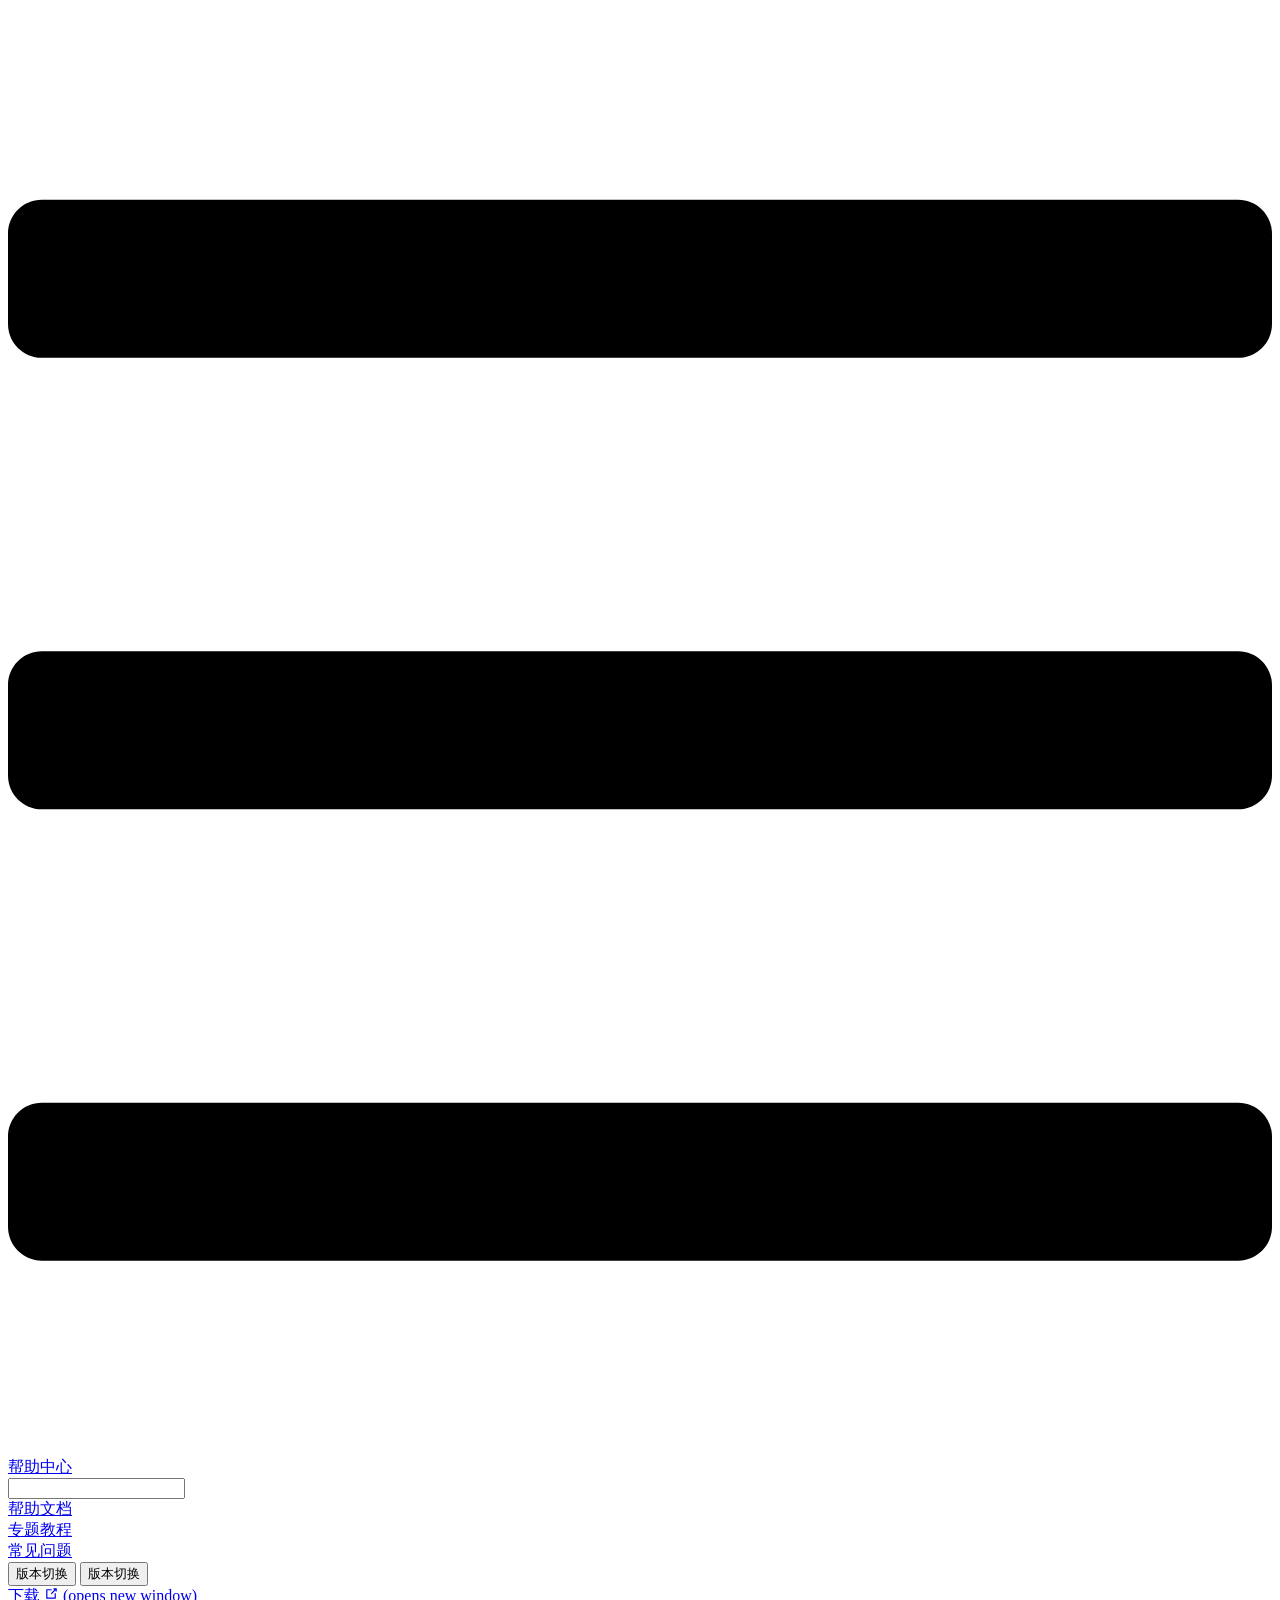
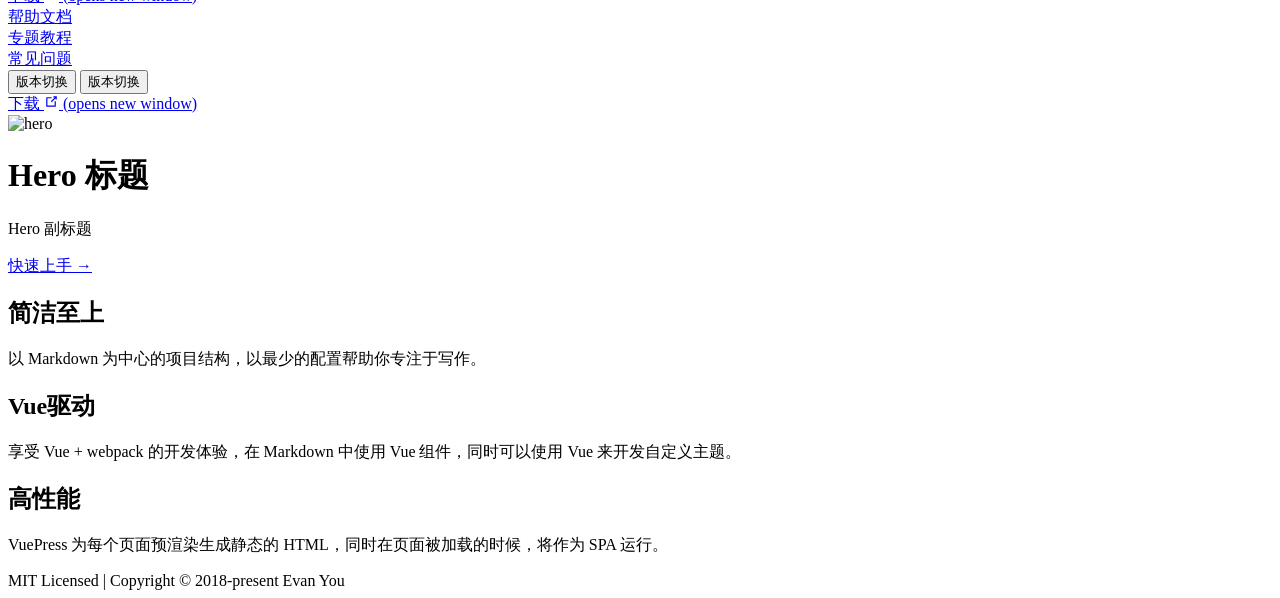
==== index.html @ 6fc8671c "第一次提交" ====
<!DOCTYPE html>
<html lang="en-US">
  <head>
    <meta charset="utf-8">
    <meta name="viewport" content="width=device-width,initial-scale=1">
    <title>帮助中心</title>
    <meta name="generator" content="VuePress 1.8.2">
    
    <meta name="description" content="Just playing around">
    
    <link rel="preload" href="/zhiyv/assets/css/0.styles.9cedd6bb.css" as="style"><link rel="preload" href="/zhiyv/assets/js/app.d96a85b0.js" as="script"><link rel="preload" href="/zhiyv/assets/js/2.5d48d503.js" as="script"><link rel="preload" href="/zhiyv/assets/js/8.8b0fd735.js" as="script"><link rel="prefetch" href="/zhiyv/assets/js/10.7f1eb693.js"><link rel="prefetch" href="/zhiyv/assets/js/11.e30ece4a.js"><link rel="prefetch" href="/zhiyv/assets/js/12.649ff576.js"><link rel="prefetch" href="/zhiyv/assets/js/13.ff877c62.js"><link rel="prefetch" href="/zhiyv/assets/js/14.d5dfd48c.js"><link rel="prefetch" href="/zhiyv/assets/js/15.18e74395.js"><link rel="prefetch" href="/zhiyv/assets/js/16.648476f3.js"><link rel="prefetch" href="/zhiyv/assets/js/17.c2e4e7ce.js"><link rel="prefetch" href="/zhiyv/assets/js/18.f54be913.js"><link rel="prefetch" href="/zhiyv/assets/js/19.8745d689.js"><link rel="prefetch" href="/zhiyv/assets/js/3.be73de15.js"><link rel="prefetch" href="/zhiyv/assets/js/4.3a1a1ce0.js"><link rel="prefetch" href="/zhiyv/assets/js/5.1413bf7b.js"><link rel="prefetch" href="/zhiyv/assets/js/6.57153bf7.js"><link rel="prefetch" href="/zhiyv/assets/js/7.e542ad6f.js"><link rel="prefetch" href="/zhiyv/assets/js/9.6366fb85.js">
    <link rel="stylesheet" href="/zhiyv/assets/css/0.styles.9cedd6bb.css">
  </head>
  <body>
    <div id="app" data-server-rendered="true"><div class="theme-container no-sidebar"><header class="navbar"><div class="sidebar-button"><svg xmlns="http://www.w3.org/2000/svg" aria-hidden="true" role="img" viewBox="0 0 448 512" class="icon"><path fill="currentColor" d="M436 124H12c-6.627 0-12-5.373-12-12V80c0-6.627 5.373-12 12-12h424c6.627 0 12 5.373 12 12v32c0 6.627-5.373 12-12 12zm0 160H12c-6.627 0-12-5.373-12-12v-32c0-6.627 5.373-12 12-12h424c6.627 0 12 5.373 12 12v32c0 6.627-5.373 12-12 12zm0 160H12c-6.627 0-12-5.373-12-12v-32c0-6.627 5.373-12 12-12h424c6.627 0 12 5.373 12 12v32c0 6.627-5.373 12-12 12z"></path></svg></div> <a href="/zhiyv/" aria-current="page" class="home-link router-link-exact-active router-link-active"><!----> <span class="site-name">帮助中心</span></a> <div class="links"><div class="search-box"><input aria-label="Search" autocomplete="off" spellcheck="false" value=""> <!----></div> <nav class="nav-links can-hide"><div class="nav-item"><a href="/zhiyv/guide/help/" class="nav-link">
  帮助文档
</a></div><div class="nav-item"><a href="/zhiyv/guide/special/" class="nav-link">
  专题教程
</a></div><div class="nav-item"><a href="/zhiyv/guide/problem/" class="nav-link">
  常见问题
</a></div><div class="nav-item"><div class="dropdown-wrapper"><button type="button" aria-label="版本切换" class="dropdown-title"><span class="title">版本切换</span> <span class="arrow down"></span></button> <button type="button" aria-label="版本切换" class="mobile-dropdown-title"><span class="title">版本切换</span> <span class="arrow right"></span></button> <ul class="nav-dropdown" style="display:none;"><li class="dropdown-item"><!----> <a href="/zhiyv/.html" class="nav-link">
  v1.0
</a></li><li class="dropdown-item"><!----> <a href="/zhiyv/.html" class="nav-link">
  v2.0
</a></li></ul></div></div><div class="nav-item"><a href="http://192.168.20.92:8080/files/product.zip" target="_blank" rel="noopener noreferrer" class="nav-link external">
  下载
  <span><svg xmlns="http://www.w3.org/2000/svg" aria-hidden="true" focusable="false" x="0px" y="0px" viewBox="0 0 100 100" width="15" height="15" class="icon outbound"><path fill="currentColor" d="M18.8,85.1h56l0,0c2.2,0,4-1.8,4-4v-32h-8v28h-48v-48h28v-8h-32l0,0c-2.2,0-4,1.8-4,4v56C14.8,83.3,16.6,85.1,18.8,85.1z"></path> <polygon fill="currentColor" points="45.7,48.7 51.3,54.3 77.2,28.5 77.2,37.2 85.2,37.2 85.2,14.9 62.8,14.9 62.8,22.9 71.5,22.9"></polygon></svg> <span class="sr-only">(opens new window)</span></span></a></div> <!----></nav></div></header> <div class="sidebar-mask"></div> <aside class="sidebar"><nav class="nav-links"><div class="nav-item"><a href="/zhiyv/guide/help/" class="nav-link">
  帮助文档
</a></div><div class="nav-item"><a href="/zhiyv/guide/special/" class="nav-link">
  专题教程
</a></div><div class="nav-item"><a href="/zhiyv/guide/problem/" class="nav-link">
  常见问题
</a></div><div class="nav-item"><div class="dropdown-wrapper"><button type="button" aria-label="版本切换" class="dropdown-title"><span class="title">版本切换</span> <span class="arrow down"></span></button> <button type="button" aria-label="版本切换" class="mobile-dropdown-title"><span class="title">版本切换</span> <span class="arrow right"></span></button> <ul class="nav-dropdown" style="display:none;"><li class="dropdown-item"><!----> <a href="/zhiyv/.html" class="nav-link">
  v1.0
</a></li><li class="dropdown-item"><!----> <a href="/zhiyv/.html" class="nav-link">
  v2.0
</a></li></ul></div></div><div class="nav-item"><a href="http://192.168.20.92:8080/files/product.zip" target="_blank" rel="noopener noreferrer" class="nav-link external">
  下载
  <span><svg xmlns="http://www.w3.org/2000/svg" aria-hidden="true" focusable="false" x="0px" y="0px" viewBox="0 0 100 100" width="15" height="15" class="icon outbound"><path fill="currentColor" d="M18.8,85.1h56l0,0c2.2,0,4-1.8,4-4v-32h-8v28h-48v-48h28v-8h-32l0,0c-2.2,0-4,1.8-4,4v56C14.8,83.3,16.6,85.1,18.8,85.1z"></path> <polygon fill="currentColor" points="45.7,48.7 51.3,54.3 77.2,28.5 77.2,37.2 85.2,37.2 85.2,14.9 62.8,14.9 62.8,22.9 71.5,22.9"></polygon></svg> <span class="sr-only">(opens new window)</span></span></a></div> <!----></nav>  <!----> </aside> <main aria-labelledby="main-title" class="home"><header class="hero"><img src="/zhiyv/image/avatar.jpg" alt="hero"> <h1 id="main-title">
      Hero 标题
    </h1> <p class="description">
      Hero 副标题
    </p> <p class="action"><a href="/zhiyv/guide/help/" class="nav-link action-button">
  快速上手 →
</a></p></header> <div class="features"><div class="feature"><h2>简洁至上</h2> <p>以 Markdown 为中心的项目结构，以最少的配置帮助你专注于写作。</p></div><div class="feature"><h2>Vue驱动</h2> <p>享受 Vue + webpack 的开发体验，在 Markdown 中使用 Vue 组件，同时可以使用 Vue 来开发自定义主题。</p></div><div class="feature"><h2>高性能</h2> <p>VuePress 为每个页面预渲染生成静态的 HTML，同时在页面被加载的时候，将作为 SPA 运行。</p></div></div> <div class="theme-default-content custom content__default"></div> <div class="footer">
    MIT Licensed | Copyright © 2018-present Evan You
  </div></main></div><div class="global-ui"></div></div>
    <script src="/zhiyv/assets/js/app.d96a85b0.js" defer></script><script src="/zhiyv/assets/js/2.5d48d503.js" defer></script><script src="/zhiyv/assets/js/8.8b0fd735.js" defer></script>
  </body>
</html>
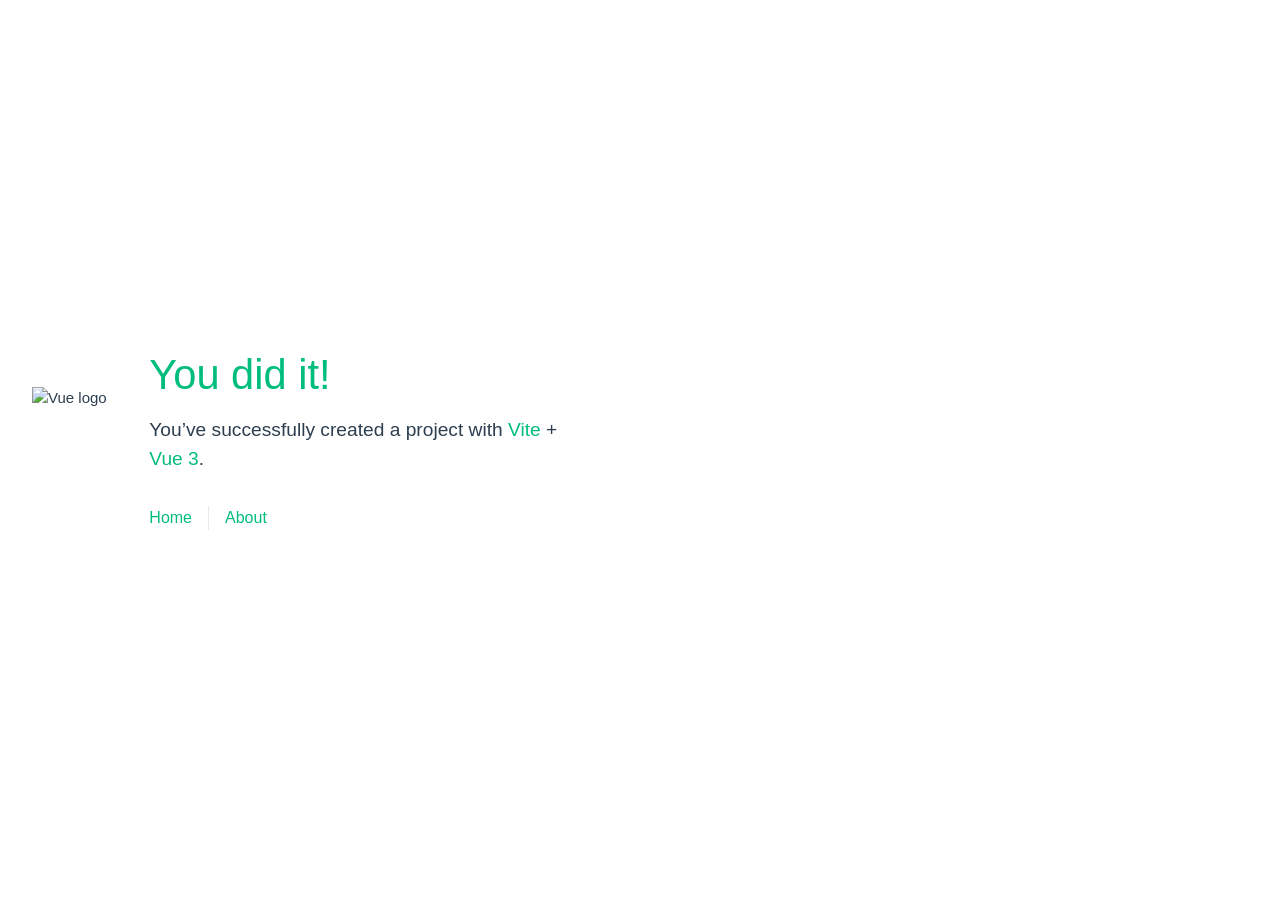
==== commit e7b6938d: "dist" ====
--- a/index.html
+++ b/index.html
@@ -1,50 +1,15 @@
 <!DOCTYPE html>
-<html lang="en-US">
+<html lang="en">
   <head>
-    <meta charset="utf-8">
-    <meta name="viewport" content="width=device-width,initial-scale=1">
-    <title>帮助中心</title>
-    <meta name="generator" content="VuePress 1.8.2">
-    
-    <meta name="description" content="Just playing around">
-    
-    <link rel="preload" href="/zhiyv/assets/css/0.styles.9cedd6bb.css" as="style"><link rel="preload" href="/zhiyv/assets/js/app.d96a85b0.js" as="script"><link rel="preload" href="/zhiyv/assets/js/2.5d48d503.js" as="script"><link rel="preload" href="/zhiyv/assets/js/8.8b0fd735.js" as="script"><link rel="prefetch" href="/zhiyv/assets/js/10.7f1eb693.js"><link rel="prefetch" href="/zhiyv/assets/js/11.e30ece4a.js"><link rel="prefetch" href="/zhiyv/assets/js/12.649ff576.js"><link rel="prefetch" href="/zhiyv/assets/js/13.ff877c62.js"><link rel="prefetch" href="/zhiyv/assets/js/14.d5dfd48c.js"><link rel="prefetch" href="/zhiyv/assets/js/15.18e74395.js"><link rel="prefetch" href="/zhiyv/assets/js/16.648476f3.js"><link rel="prefetch" href="/zhiyv/assets/js/17.c2e4e7ce.js"><link rel="prefetch" href="/zhiyv/assets/js/18.f54be913.js"><link rel="prefetch" href="/zhiyv/assets/js/19.8745d689.js"><link rel="prefetch" href="/zhiyv/assets/js/3.be73de15.js"><link rel="prefetch" href="/zhiyv/assets/js/4.3a1a1ce0.js"><link rel="prefetch" href="/zhiyv/assets/js/5.1413bf7b.js"><link rel="prefetch" href="/zhiyv/assets/js/6.57153bf7.js"><link rel="prefetch" href="/zhiyv/assets/js/7.e542ad6f.js"><link rel="prefetch" href="/zhiyv/assets/js/9.6366fb85.js">
-    <link rel="stylesheet" href="/zhiyv/assets/css/0.styles.9cedd6bb.css">
+    <meta charset="UTF-8" />
+    <link rel="icon" href="/favicon.ico" />
+    <meta name="viewport" content="width=device-width, initial-scale=1.0" />
+    <title>Vite App</title>
+    <script type="module" crossorigin src="/assets/index.6ecebeb9.js"></script>
+    <link rel="stylesheet" href="/assets/index.4dd4af7a.css">
   </head>
   <body>
-    <div id="app" data-server-rendered="true"><div class="theme-container no-sidebar"><header class="navbar"><div class="sidebar-button"><svg xmlns="http://www.w3.org/2000/svg" aria-hidden="true" role="img" viewBox="0 0 448 512" class="icon"><path fill="currentColor" d="M436 124H12c-6.627 0-12-5.373-12-12V80c0-6.627 5.373-12 12-12h424c6.627 0 12 5.373 12 12v32c0 6.627-5.373 12-12 12zm0 160H12c-6.627 0-12-5.373-12-12v-32c0-6.627 5.373-12 12-12h424c6.627 0 12 5.373 12 12v32c0 6.627-5.373 12-12 12zm0 160H12c-6.627 0-12-5.373-12-12v-32c0-6.627 5.373-12 12-12h424c6.627 0 12 5.373 12 12v32c0 6.627-5.373 12-12 12z"></path></svg></div> <a href="/zhiyv/" aria-current="page" class="home-link router-link-exact-active router-link-active"><!----> <span class="site-name">帮助中心</span></a> <div class="links"><div class="search-box"><input aria-label="Search" autocomplete="off" spellcheck="false" value=""> <!----></div> <nav class="nav-links can-hide"><div class="nav-item"><a href="/zhiyv/guide/help/" class="nav-link">
-  帮助文档
-</a></div><div class="nav-item"><a href="/zhiyv/guide/special/" class="nav-link">
-  专题教程
-</a></div><div class="nav-item"><a href="/zhiyv/guide/problem/" class="nav-link">
-  常见问题
-</a></div><div class="nav-item"><div class="dropdown-wrapper"><button type="button" aria-label="版本切换" class="dropdown-title"><span class="title">版本切换</span> <span class="arrow down"></span></button> <button type="button" aria-label="版本切换" class="mobile-dropdown-title"><span class="title">版本切换</span> <span class="arrow right"></span></button> <ul class="nav-dropdown" style="display:none;"><li class="dropdown-item"><!----> <a href="/zhiyv/.html" class="nav-link">
-  v1.0
-</a></li><li class="dropdown-item"><!----> <a href="/zhiyv/.html" class="nav-link">
-  v2.0
-</a></li></ul></div></div><div class="nav-item"><a href="http://192.168.20.92:8080/files/product.zip" target="_blank" rel="noopener noreferrer" class="nav-link external">
-  下载
-  <span><svg xmlns="http://www.w3.org/2000/svg" aria-hidden="true" focusable="false" x="0px" y="0px" viewBox="0 0 100 100" width="15" height="15" class="icon outbound"><path fill="currentColor" d="M18.8,85.1h56l0,0c2.2,0,4-1.8,4-4v-32h-8v28h-48v-48h28v-8h-32l0,0c-2.2,0-4,1.8-4,4v56C14.8,83.3,16.6,85.1,18.8,85.1z"></path> <polygon fill="currentColor" points="45.7,48.7 51.3,54.3 77.2,28.5 77.2,37.2 85.2,37.2 85.2,14.9 62.8,14.9 62.8,22.9 71.5,22.9"></polygon></svg> <span class="sr-only">(opens new window)</span></span></a></div> <!----></nav></div></header> <div class="sidebar-mask"></div> <aside class="sidebar"><nav class="nav-links"><div class="nav-item"><a href="/zhiyv/guide/help/" class="nav-link">
-  帮助文档
-</a></div><div class="nav-item"><a href="/zhiyv/guide/special/" class="nav-link">
-  专题教程
-</a></div><div class="nav-item"><a href="/zhiyv/guide/problem/" class="nav-link">
-  常见问题
-</a></div><div class="nav-item"><div class="dropdown-wrapper"><button type="button" aria-label="版本切换" class="dropdown-title"><span class="title">版本切换</span> <span class="arrow down"></span></button> <button type="button" aria-label="版本切换" class="mobile-dropdown-title"><span class="title">版本切换</span> <span class="arrow right"></span></button> <ul class="nav-dropdown" style="display:none;"><li class="dropdown-item"><!----> <a href="/zhiyv/.html" class="nav-link">
-  v1.0
-</a></li><li class="dropdown-item"><!----> <a href="/zhiyv/.html" class="nav-link">
-  v2.0
-</a></li></ul></div></div><div class="nav-item"><a href="http://192.168.20.92:8080/files/product.zip" target="_blank" rel="noopener noreferrer" class="nav-link external">
-  下载
-  <span><svg xmlns="http://www.w3.org/2000/svg" aria-hidden="true" focusable="false" x="0px" y="0px" viewBox="0 0 100 100" width="15" height="15" class="icon outbound"><path fill="currentColor" d="M18.8,85.1h56l0,0c2.2,0,4-1.8,4-4v-32h-8v28h-48v-48h28v-8h-32l0,0c-2.2,0-4,1.8-4,4v56C14.8,83.3,16.6,85.1,18.8,85.1z"></path> <polygon fill="currentColor" points="45.7,48.7 51.3,54.3 77.2,28.5 77.2,37.2 85.2,37.2 85.2,14.9 62.8,14.9 62.8,22.9 71.5,22.9"></polygon></svg> <span class="sr-only">(opens new window)</span></span></a></div> <!----></nav>  <!----> </aside> <main aria-labelledby="main-title" class="home"><header class="hero"><img src="/zhiyv/image/avatar.jpg" alt="hero"> <h1 id="main-title">
-      Hero 标题
-    </h1> <p class="description">
-      Hero 副标题
-    </p> <p class="action"><a href="/zhiyv/guide/help/" class="nav-link action-button">
-  快速上手 →
-</a></p></header> <div class="features"><div class="feature"><h2>简洁至上</h2> <p>以 Markdown 为中心的项目结构，以最少的配置帮助你专注于写作。</p></div><div class="feature"><h2>Vue驱动</h2> <p>享受 Vue + webpack 的开发体验，在 Markdown 中使用 Vue 组件，同时可以使用 Vue 来开发自定义主题。</p></div><div class="feature"><h2>高性能</h2> <p>VuePress 为每个页面预渲染生成静态的 HTML，同时在页面被加载的时候，将作为 SPA 运行。</p></div></div> <div class="theme-default-content custom content__default"></div> <div class="footer">
-    MIT Licensed | Copyright © 2018-present Evan You
-  </div></main></div><div class="global-ui"></div></div>
-    <script src="/zhiyv/assets/js/app.d96a85b0.js" defer></script><script src="/zhiyv/assets/js/2.5d48d503.js" defer></script><script src="/zhiyv/assets/js/8.8b0fd735.js" defer></script>
+    <div id="app"></div>
+    
   </body>
 </html>
--- a/assets/index.4dd4af7a.css
+++ b/assets/index.4dd4af7a.css
@@ -0,0 +1 @@
+h1[data-v-3ba3ab19]{font-weight:500;font-size:2.6rem;top:-10px}h3[data-v-3ba3ab19]{font-size:1.2rem}.greetings h1[data-v-3ba3ab19],.greetings h3[data-v-3ba3ab19]{text-align:center}@media (min-width: 1024px){.greetings h1[data-v-3ba3ab19],.greetings h3[data-v-3ba3ab19]{text-align:left}}header[data-v-fc484609]{line-height:1.5;max-height:100vh}.logo[data-v-fc484609]{display:block;margin:0 auto 2rem}nav[data-v-fc484609]{width:100%;font-size:12px;text-align:center;margin-top:2rem}nav a.router-link-exact-active[data-v-fc484609]{color:var(--color-text)}nav a.router-link-exact-active[data-v-fc484609]:hover{background-color:transparent}nav a[data-v-fc484609]{display:inline-block;padding:0 1rem;border-left:1px solid var(--color-border)}nav a[data-v-fc484609]:first-of-type{border:0}@media (min-width: 1024px){header[data-v-fc484609]{display:flex;place-items:center;padding-right:calc(var(--section-gap) / 2)}.logo[data-v-fc484609]{margin:0 2rem 0 0}header .wrapper[data-v-fc484609]{display:flex;place-items:flex-start;flex-wrap:wrap}nav[data-v-fc484609]{text-align:left;margin-left:-1rem;font-size:1rem;padding:1rem 0;margin-top:1rem}}.item[data-v-f1b0f727]{margin-top:2rem;display:flex}.details[data-v-f1b0f727]{flex:1;margin-left:1rem}i[data-v-f1b0f727]{display:flex;place-items:center;place-content:center;width:32px;height:32px;color:var(--color-text)}h3[data-v-f1b0f727]{font-size:1.2rem;font-weight:500;margin-bottom:.4rem;color:var(--color-heading)}@media (min-width: 1024px){.item[data-v-f1b0f727]{margin-top:0;padding:.4rem 0 1rem calc(var(--section-gap) / 2)}i[data-v-f1b0f727]{top:calc(50% - 25px);left:-26px;position:absolute;border:1px solid var(--color-border);background:var(--color-background);border-radius:8px;width:50px;height:50px}.item[data-v-f1b0f727]:before{content:" ";border-left:1px solid var(--color-border);position:absolute;left:0;bottom:calc(50% + 25px);height:calc(50% - 25px)}.item[data-v-f1b0f727]:after{content:" ";border-left:1px solid var(--color-border);position:absolute;left:0;top:calc(50% + 25px);height:calc(50% - 25px)}.item[data-v-f1b0f727]:first-of-type:before{display:none}.item[data-v-f1b0f727]:last-of-type:after{display:none}}:root{--vt-c-white: #ffffff;--vt-c-white-soft: #f8f8f8;--vt-c-white-mute: #f2f2f2;--vt-c-black: #181818;--vt-c-black-soft: #222222;--vt-c-black-mute: #282828;--vt-c-indigo: #2c3e50;--vt-c-divider-light-1: rgba(60, 60, 60, .29);--vt-c-divider-light-2: rgba(60, 60, 60, .12);--vt-c-divider-dark-1: rgba(84, 84, 84, .65);--vt-c-divider-dark-2: rgba(84, 84, 84, .48);--vt-c-text-light-1: var(--vt-c-indigo);--vt-c-text-light-2: rgba(60, 60, 60, .66);--vt-c-text-dark-1: var(--vt-c-white);--vt-c-text-dark-2: rgba(235, 235, 235, .64)}:root{--color-background: var(--vt-c-white);--color-background-soft: var(--vt-c-white-soft);--color-background-mute: var(--vt-c-white-mute);--color-border: var(--vt-c-divider-light-2);--color-border-hover: var(--vt-c-divider-light-1);--color-heading: var(--vt-c-text-light-1);--color-text: var(--vt-c-text-light-1);--section-gap: 160px}@media (prefers-color-scheme: dark){:root{--color-background: var(--vt-c-black);--color-background-soft: var(--vt-c-black-soft);--color-background-mute: var(--vt-c-black-mute);--color-border: var(--vt-c-divider-dark-2);--color-border-hover: var(--vt-c-divider-dark-1);--color-heading: var(--vt-c-text-dark-1);--color-text: var(--vt-c-text-dark-2)}}*,*:before,*:after{box-sizing:border-box;margin:0;position:relative;font-weight:400}body{min-height:100vh;color:var(--color-text);background:var(--color-background);transition:color .5s,background-color .5s;line-height:1.6;font-family:Inter,-apple-system,BlinkMacSystemFont,Segoe UI,Roboto,Oxygen,Ubuntu,Cantarell,Fira Sans,Droid Sans,Helvetica Neue,sans-serif;font-size:15px;text-rendering:optimizeLegibility;-webkit-font-smoothing:antialiased;-moz-osx-font-smoothing:grayscale}#app{max-width:1280px;margin:0 auto;padding:2rem;font-weight:400}a,.green{text-decoration:none;color:#00bd7e;transition:.4s}@media (hover: hover){a:hover{background-color:#00bd7e33}}@media (min-width: 1024px){body{display:flex;place-items:center}#app{display:grid;grid-template-columns:1fr 1fr;padding:0 2rem}}
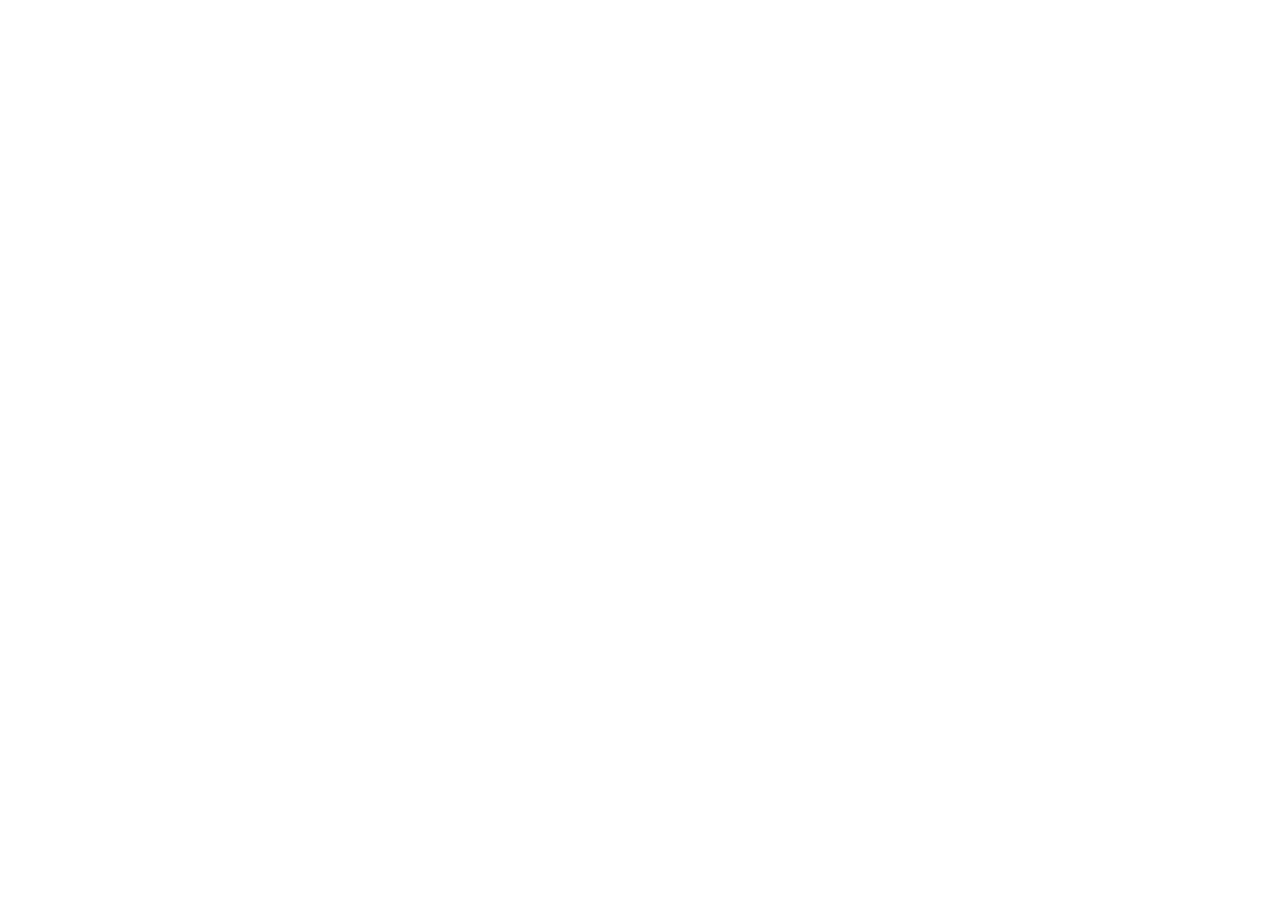
==== commit 6deb90b9: "dist" ====
--- a/index.html
+++ b/index.html
@@ -2,11 +2,11 @@
 <html lang="en">
   <head>
     <meta charset="UTF-8" />
-    <link rel="icon" href="/favicon.ico" />
+    <link rel="icon" href="./favicon.ico" />
     <meta name="viewport" content="width=device-width, initial-scale=1.0" />
     <title>Vite App</title>
-    <script type="module" crossorigin src="/assets/index.6ecebeb9.js"></script>
-    <link rel="stylesheet" href="/assets/index.4dd4af7a.css">
+    <script type="module" crossorigin src="./assets/index.8d880731.js"></script>
+    <link rel="stylesheet" href="./assets/index.4dd4af7a.css">
   </head>
   <body>
     <div id="app"></div>
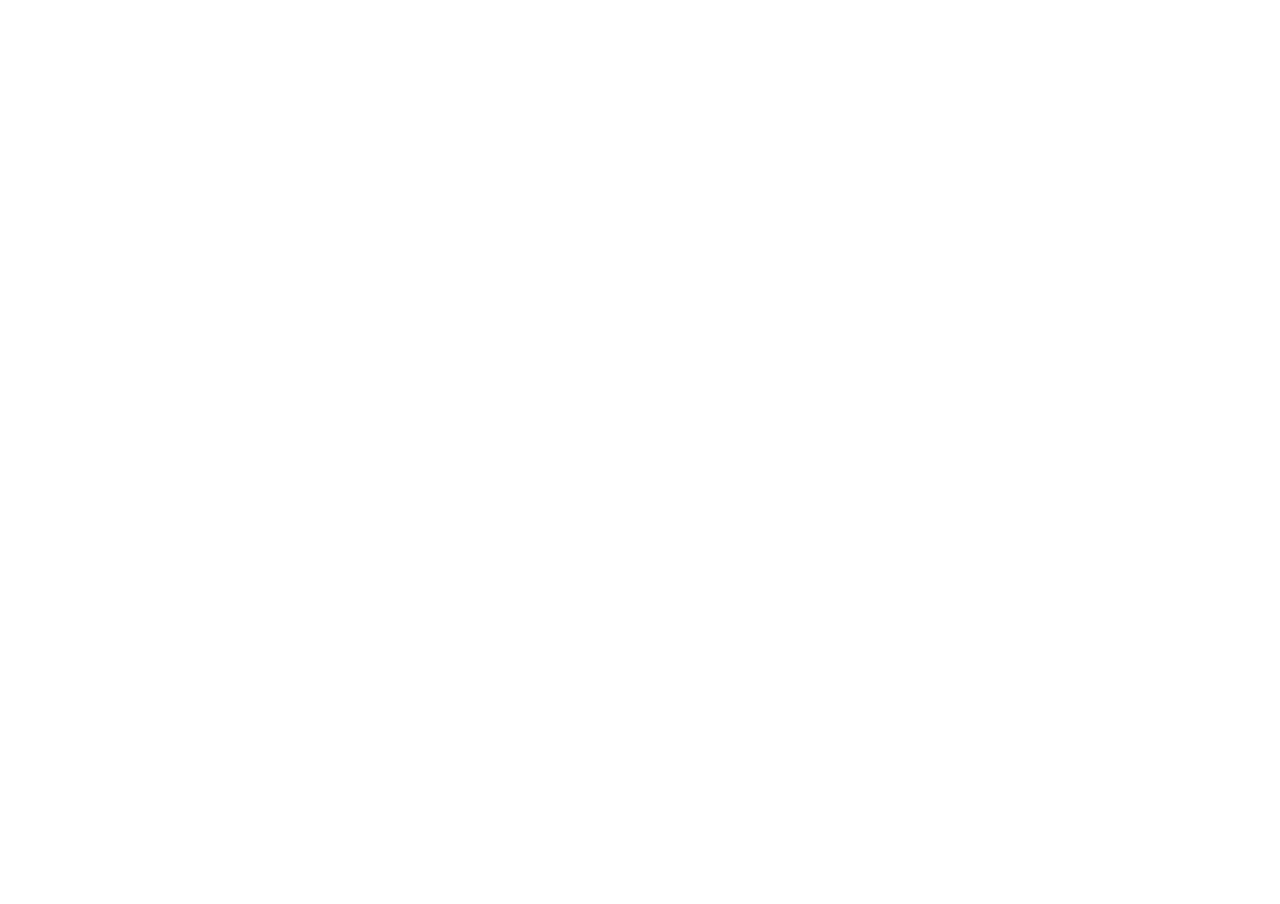
==== commit eaba49bd: "Add files via upload" ====
--- a/index.html
+++ b/index.html
@@ -1,15 +1,183 @@
-<!DOCTYPE html>
-<html lang="en">
-  <head>
-    <meta charset="UTF-8" />
-    <link rel="icon" href="./favicon.ico" />
-    <meta name="viewport" content="width=device-width, initial-scale=1.0" />
-    <title>Vite App</title>
-    <script type="module" crossorigin src="./assets/index.8d880731.js"></script>
-    <link rel="stylesheet" href="./assets/index.4dd4af7a.css">
-  </head>
-  <body>
-    <div id="app"></div>
-    
-  </body>
-</html>
+<!DOCTYPE html>
+<html>
+<head>
+    <meta http-equiv="Content-Type" content="text/html" charset="utf-8"/>
+    <title>Babylon - Getting Started</title>
+    <!--- Link to the last version of BabylonJS --->
+    <script src="https://cdn.babylonjs.com/babylon.js"></script>
+    <script src="./utils.js"></script>
+    <style>
+        html, body {
+            overflow: hidden;
+            width: 100%;
+            height: 100%;
+            margin: 0;
+            padding: 0;
+        }
+
+        #renderCanvas {
+            width: 100%;
+            height: 100%;
+            touch-action: none;
+        }
+
+    </style>
+</head>
+<body>
+<canvas id="renderCanvas" ></canvas>
+<img id="img" src="./assets/code.png" alt="" style="display: none">
+<script>
+//https://playground.babylonjs.com/#66PS52
+let canvas = window.renderCanvas
+let engine = new bl.Engine(canvas, true);
+let GL = {
+    scene: null,
+    camera: null
+}
+let createScene = function () {
+    //创建场景
+    GL.scene = new bl.Scene(engine);
+    GL.scene.useRightHandedSystem = true;
+    //创建相机
+    // 创建相机的配置项：name, alpha, beta, radius, target position, scene
+    GL.camera = new bl.ArcRotateCamera("Camera", 0, 0, 10, Vec3(0, 0, 0), GL.scene);
+
+
+    // 通过设置相机位置来覆盖 alpha, beta, radius
+    GL.camera.setPosition(Vec3(200, 300, 200));
+    //设置相机时间绑定到画布上，即画布事件会触发相机动作
+    GL.camera.attachControl(canvas, true);
+    GL.camera.mode = BABYLON.Camera.ORTHOGRAPHIC_CAMERA;            //指定相机的类型
+    var ratio = window.innerHeight / window.innerWidth;     //计算屏幕宽高比
+    let size = 130
+    GL.camera.orthoLeft = -size;                        //设置近平面的左侧边界
+    GL.camera.orthoRight = size;                      //设置近平面的右侧边界
+    GL.camera.orthoTop = size * ratio;                   //设置近平面的顶部边界
+    GL.camera.orthoBottom = -size * ratio;
+
+    //创建光
+    // create a basic light, aiming 0,1,0 - meaning, to the sky
+    // let light = new bl.HemisphericLight('light1', Vec3(0, 0, 5), GL.scene);
+    // light.intensity = 1
+
+    GL.scene.ambientColor = Color4(1, 1, 1, 1);
+    GL.scene.clearColor = Color4(0.6, 0.6, 0.6, 1);
+
+    // let light1 = new BABYLON.PointLight("pointLight", new BABYLON.Vector3(0, 0, 0), GL.scene);
+
+    CreateMesh()
+}
+
+function getGrayData(width, height) {
+    let _canvas = document.createElement('canvas')
+
+    _canvas.setAttribute('width', width)
+    _canvas.setAttribute('height', height)
+
+    let ctx = _canvas.getContext('2d')
+
+    let img = document.querySelector('#img')
+    ctx.drawImage(img, 0, 0, width, height)
+
+
+    //灰度处理
+    let imageData = ctx.getImageData(0, 0, width, height)
+    let _data = imageData.data
+
+    for (let i = 0; i < _data.length; i += 4) {
+        let ava = (_data[i] + _data[i + 1] + _data[i + 2]) / 3
+        _data[i] = ava
+        _data[i + 1] = ava
+        _data[i + 2] = ava
+    }
+    return _data
+}
+
+
+function CreateMesh() {
+
+    let width = 50, height = 50
+    let data = getGrayData(width, height)
+
+    const SPS = new BABYLON.SolidParticleSystem("SPS", GL.scene, {
+        useModelMaterial: true
+    }); // scene is required
+    const sphere = BABYLON.MeshBuilder.CreateBox("s", {size:1});
+
+    SPS.addShape(sphere, data.length / 4); // 80 other spheres
+
+    sphere.dispose(); //free memory
+
+    var myMaterial = new BABYLON.StandardMaterial("myMaterial", GL.scene);//创建一个材质
+
+    // myMaterial.diffuseColor = new BABYLON.Color3(1, 0, 1);//漫反射颜色
+    // myMaterial.specularColor = new BABYLON.Color3(1, 0.6, 0.87);//镜面颜色
+    // sphere.emissiveColor = new BABYLON.Color3(1, 0, 0);//自发光颜色
+    // myMaterial.ambientColor = new BABYLON.Color3(1, 1, 1);//环境光颜色
+
+    // mesh.material = myMaterial;//mesh是之前创建的物体
+
+
+    const mesh = SPS.buildMesh(); // finally builds and displays the SPS mesh
+
+    let materials = []
+    for (let i = 0; i < width; i++) {
+        for (let j = 0; j < height; j++) {
+            let index = (i * width + j) * 4
+            var mat0 = new BABYLON.StandardMaterial("m1", GL.scene);
+            mat0.ambientColor = new BABYLON.Color3(
+                data[index] / 255,
+                data[index + 1] / 255,
+                data[index + 2] / 255,
+                // 1,
+                // 0,
+                // 0
+            );
+            // console.log(data[index],data[index+1],data[index+2])
+            materials.push(mat0)
+        }
+    }
+    SPS.setMultiMaterial(materials);
+
+    // initiate particles function
+    SPS.initParticles = () => {
+        for (let i = 0; i < width; i++) {
+            for (let j = 0; j < height; j++) {
+                let index = i * width + j
+                const particle = SPS.particles[index];
+
+                particle.position.x = (j - width / 2) ;
+                particle.position.y = (i - height / 2);
+                particle.position.z = BABYLON.Scalar.RandomRange(-25, 25) ;
+
+                particle.materialIndex = index;
+
+                materials.push(mat0)
+            }
+        }
+
+    };
+
+    // SPS.updateParticle = SPS.initParticles ;
+    SPS.initParticles();
+    SPS.setParticles();
+    SPS.computeSubMeshes();
+
+
+}
+
+// call the createScene function
+createScene();
+
+// run the render loop
+engine.runRenderLoop(function () {
+    GL.scene.render();
+});
+
+//40分 19s
+// the canvas/window resize event handler
+window.addEventListener('resize', _ => engine.resize());
+//1.57.53
+</script>
+</body>
+</html>
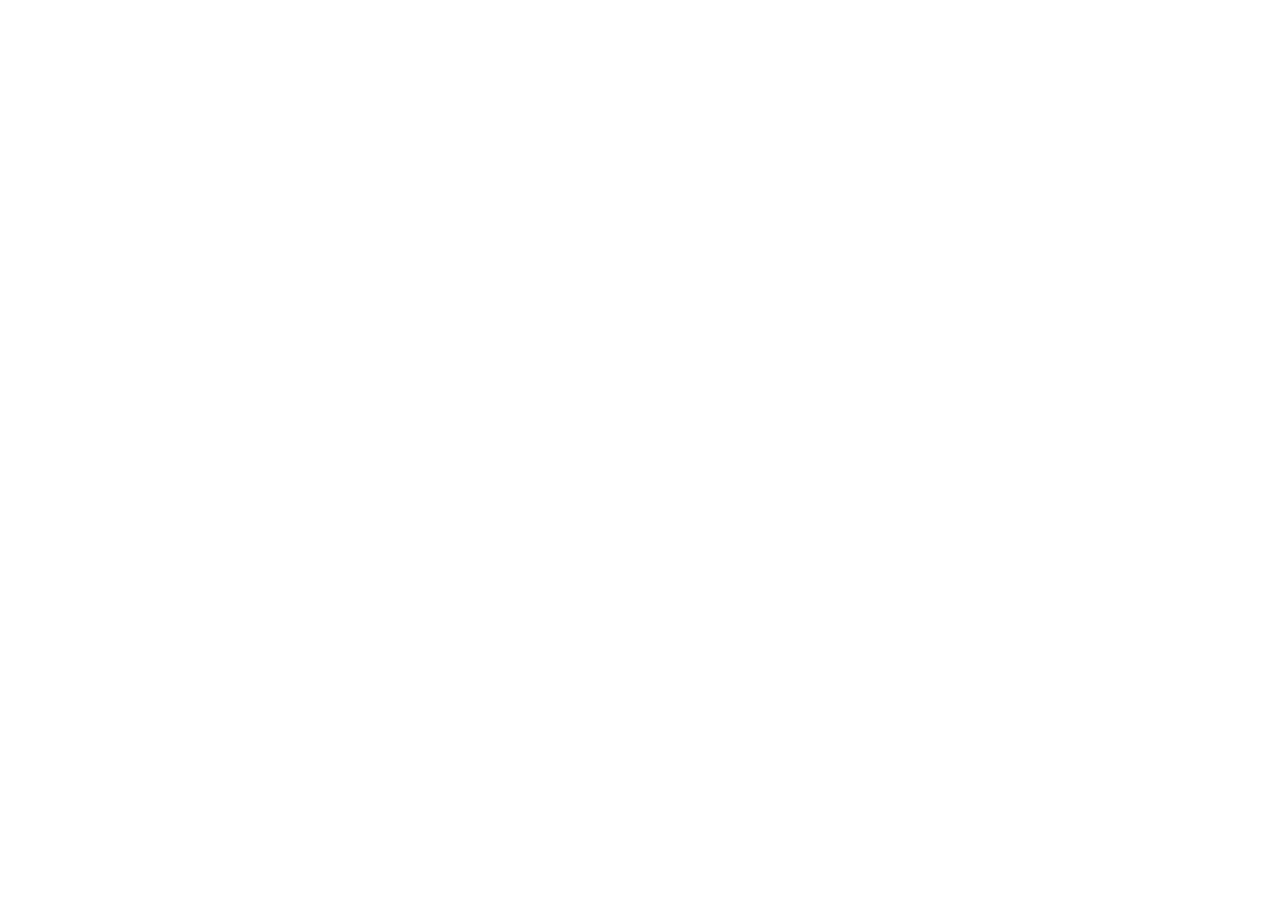
==== commit 2315bc74: "Update index.html" ====
--- a/index.html
+++ b/index.html
@@ -5,6 +5,7 @@
     <title>Babylon - Getting Started</title>
     <!--- Link to the last version of BabylonJS --->
     <script src="https://cdn.babylonjs.com/babylon.js"></script>
+<!--    <script src="../../lib/babylon.js"></script>-->
     <script src="./utils.js"></script>
     <style>
         html, body {
@@ -16,9 +17,11 @@
         }
 
         #renderCanvas {
-            width: 100%;
-            height: 100%;
+            display: block;
+            width: min(100vw,100vh);
+            height:min(100vw,100vh);
             touch-action: none;
+            margin: auto;
         }
 
     </style>
@@ -40,20 +43,94 @@
     GL.scene.useRightHandedSystem = true;
     //创建相机
     // 创建相机的配置项：name, alpha, beta, radius, target position, scene
-    GL.camera = new bl.ArcRotateCamera("Camera", 0, 0, 10, Vec3(0, 0, 0), GL.scene);
+    GL.camera = new bl.ArcRotateCamera("Camera",
+        BABYLON.Tools.ToRadians(45),
+        BABYLON.Tools.ToRadians(45),
+        10,
+        new BABYLON.Vector3(0, 0, 0),
+        GL.scene);
+    // GL.camera.fov =0.0001
+    GL.camera.mode = BABYLON.Camera.ORTHOGRAPHIC_CAMERA;
+    // let ratio = window.innerHeight / window.innerWidth; //计算屏幕宽高比
+    // GL.camera.orthoLeft = -13; //设置近平面的左侧边界
+    // GL.camera.orthoRight = 13; //设置近平面的右侧边界
+    // GL.camera.orthoTop = 13*ratio ; //设置近平面的顶部边界
+    // GL.camera.orthoBottom = -13 *ratio; //设置近平面的底部边界
+    var halfSize = 35;
+    GL.camera.orthoLeft = -halfSize;
+    GL.camera.orthoRight = halfSize;
+    GL.camera.orthoTop = halfSize;
+    GL.camera.orthoBottom = -halfSize;
+
+    var zoom = function(factor) {
+        GL.camera.orthoLeft *= factor;
+        GL.camera.orthoRight *= factor;
+        GL.camera.orthoTop *= factor;
+        GL.camera.orthoBottom *= factor;
+    }
+
+    // 使用鼠标滚轮来缩放
+    var mouseWheelInput = function (event) {
+        var delta = 0;
+        if (event.wheelDelta) {
+            delta = event.wheelDelta;
+        } else if (event.detail) {
+            delta = -event.detail;
+        }
+
+        if (delta > 0) {
+            zoom(0.9); // 缩小
+        } else if (delta < 0) {
+            zoom(1.1); // 放大
+        }
+    }
+
+    window.addEventListener("mousewheel", mouseWheelInput, false);
+    window.addEventListener("DOMMouseScroll", mouseWheelInput, false);
+
+
+    var lastDistance = null;
+
+    var touchStartHandler = function(event) {
+        if (event.touches.length == 2) {
+            // 当有两个触摸点时，计算它们的距离
+            var dx = event.touches[0].pageX - event.touches[1].pageX;
+            var dy = event.touches[0].pageY - event.touches[1].pageY;
+            lastDistance = Math.sqrt(dx * dx + dy * dy);
+        }
+    };
+
+    var touchMoveHandler = function(event) {
+        if (event.touches.length == 2) {
+            // 再次计算触摸点间的距离
+            var dx = event.touches[0].pageX - event.touches[1].pageX;
+            var dy = event.touches[0].pageY - event.touches[1].pageY;
+            var distance = Math.sqrt(dx * dx + dy * dy);
+
+            if (lastDistance) {
+                var factor = lastDistance/ distance ;
+                zoom(factor);
+                lastDistance = distance;
+            }
+        }
+    };
+
+    var touchEndHandler = function(event) {
+        lastDistance = null;
+    };
+
+// 将事件监听器添加到canvas或者其他合适的元素上
+    canvas.addEventListener('touchstart', touchStartHandler, false);
+    canvas.addEventListener('touchmove', touchMoveHandler, false);
+    canvas.addEventListener('touchend', touchEndHandler, false);
+
 
 
     // 通过设置相机位置来覆盖 alpha, beta, radius
     GL.camera.setPosition(Vec3(200, 300, 200));
     //设置相机时间绑定到画布上，即画布事件会触发相机动作
     GL.camera.attachControl(canvas, true);
-    GL.camera.mode = BABYLON.Camera.ORTHOGRAPHIC_CAMERA;            //指定相机的类型
-    var ratio = window.innerHeight / window.innerWidth;     //计算屏幕宽高比
-    let size = 130
-    GL.camera.orthoLeft = -size;                        //设置近平面的左侧边界
-    GL.camera.orthoRight = size;                      //设置近平面的右侧边界
-    GL.camera.orthoTop = size * ratio;                   //设置近平面的顶部边界
-    GL.camera.orthoBottom = -size * ratio;
+
 
     //创建光
     // create a basic light, aiming 0,1,0 - meaning, to the sky
